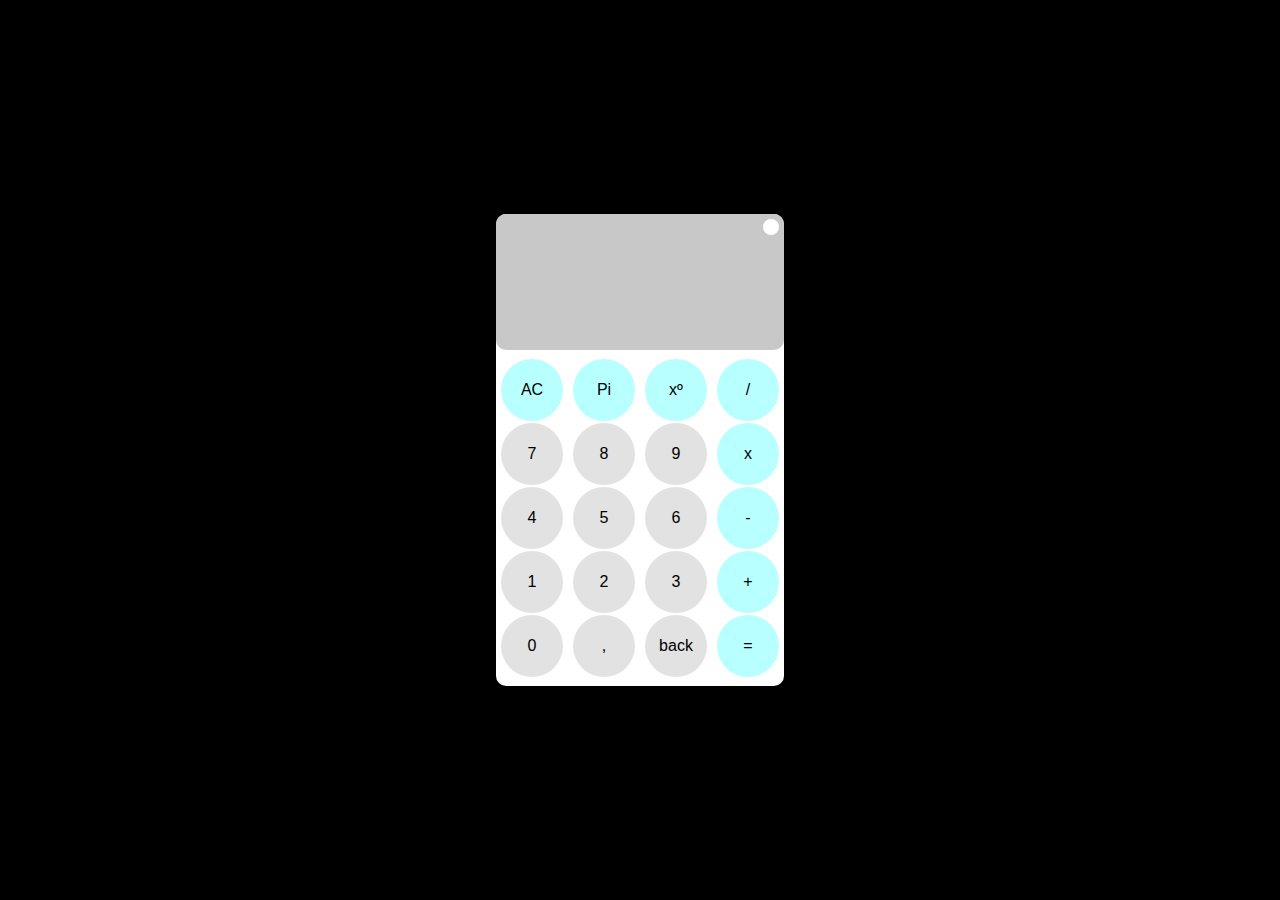
==== index.html @ 68ddb84d "Correção de ortografia" ====
<!DOCTYPE html>
<html>
<head lang="pt-br">
    <meta charset="utf-8" />
    <meta name="viewport" content="width=device-width, initial-scale=1.0" />
    <link href="estilo/header.css" rel="stylesheet" />
    <link href="estilo/sessao1.css" rel="stylesheet" />
    <link href="estilo/sessao2.css" rel="stylesheet" />
    <title>Calculadora Simples</title>
</head>
<body>
    <main class="corpo">
        <section class="sessao1">
            <button onclick="abrirmenu()" onblur="fecharmenu()" class="btnmenu"></button>
            <ul class="menu">
                <li onclick="btntema()">Tema</li>
                <li><a href="mailto:desenvolvedormatheus.dev@gmail.com">Feedback</a></li>
            </ul>
            
            <ul class="menutema">
                <li onclick="temaclaro()" >Claro</li>
                <li onclick="temaescuro()" >Escuro</li>
            </ul>
        
        <p class="entrada" ></p>
        </section>
        <section class="sessao2">
                <div class="item" onclick="limpar()">AC</div>
                <div class="item" onclick="caracter('3.1415')">Pi</div>
                <div class="item" onclick="caracter('**')">xº</div>
                <div class="item" onclick="caracter('/')">/</div>
                <div class="num" onclick="caracter('7')">7</div>
                <div class="num" onclick="caracter('8')">8</div>
                <div class="num" onclick="caracter('9')" >9</div>
                <div class="item" onclick="caracter('*')">x</div>
                <div class="num" onclick="caracter('4')" >4</div>
                <div class="num" onclick="caracter('5')" >5</div>
                <div class="num" onclick="caracter('6')" >6</div>
                <div class="item" onclick="caracter('-')">-</div>
                <div class="num" onclick="caracter('1')" >1</div>
                <div class="num" onclick="caracter('2')" >2</div>
                <div class="num" onclick="caracter('3')" >3</div>
                <div class="item" onclick="caracter('+')" >+</div>
                <div class="num" onclick="caracter('0')" >0</div>
                <div class="num" onclick="caracter('.')" >,</div>
                <div class="num" onclick="apagar()" >back</div>
                <div class="item" onclick="calcular()" >=</div>
        </section>
    </main>
    <script src="Script/script.js"></script>
</body>
</html>
---- estilo/header.css ----
*{
    margin: 0;
    padding: 0;
    list-style: none;
    font-family: 'Segoe UI', Tahoma, Geneva, Verdana, sans-serif;
    outline: none;
    text-decoration: none;
}
body {
    width: 100vw;
    height: 100vh;
    background: #000000;
    display: flex;
    justify-content: center;
    align-items: center;
}
.corpo {
    height: auto;
    width: auto;
    background: #ffffff; /*Tema ----------------------------------------*/
    overflow: hidden;
    border-radius: 10px; 
}
a {
    color: gray;
}
---- estilo/sessao1.css ----
.sessao1 {
    width: 18rem;
    display: flex;
    background: #c8c8c8ff; /*Tema ----------------------------------------*/
    position: relative;
    border-bottom-left-radius: 10px;
    border-bottom-right-radius: 10px;
    margin: 0 0 0.5rem 0;
}
.btnmenu {
    position: absolute;
    right: 0.3rem;
    top: 0.3rem;
    height: 1rem;
    width: 1rem;
    border: none;
    border-radius: 100%;
    background: #ffffff; /*Tema ----------------------------------------*/
    cursor: pointer;
}
.menu, .menutema {
    background: #ffffff; /*Tema ----------------------------------------*/
    display: flex;
    flex-direction: column;
    position: absolute;
    right: -7rem;
    top: 2rem;
    border-radius: 10px;
    transition: 0.4s;
    z-index: 1000;
}
.menutema {
    position: absolute;
    top: 2rem;
}
.menu li, .menutema li {
    padding: 0.5rem 1rem 0.5rem 1rem;
    color: gray; /*Tema ----------------------------------------*/
    border-radius: 10px;
    cursor: pointer;
}
.menu li:hover, .menutema li:hover {
    background: #00ffffff;
}
.entrada {
    background: transparent; /*Tema ----------------------------------------*/
    color: #fff;
    height: 5.5rem;
    margin: 1.5rem 0 1.5rem 0;
    width: 100%;
    text-align: right;
    font-size: 50pt;
    padding: 0 0.3rem 0 0.3rem;
}
---- estilo/sessao2.css ----
.sessao2 {
    height: 20rem;
    width: 18rem;
    display: grid;
    justify-content: space-around;
    align-content: space-around;
    grid-template-columns: auto auto auto auto;
    margin: 0 0 0.5rem 0;
}
.item,.num {
    display: flex;
    align-items: center;
    justify-content: center;
    height: 3.9rem;
    width: 3.9rem;
    background: #0000001d;
    border-radius: 100%;
    transition: 0.1s;
    cursor: pointer;
}
.item {
    background: #00ffff47;
}
.item:hover, .num:hover {
    border-radius: 28px;
}
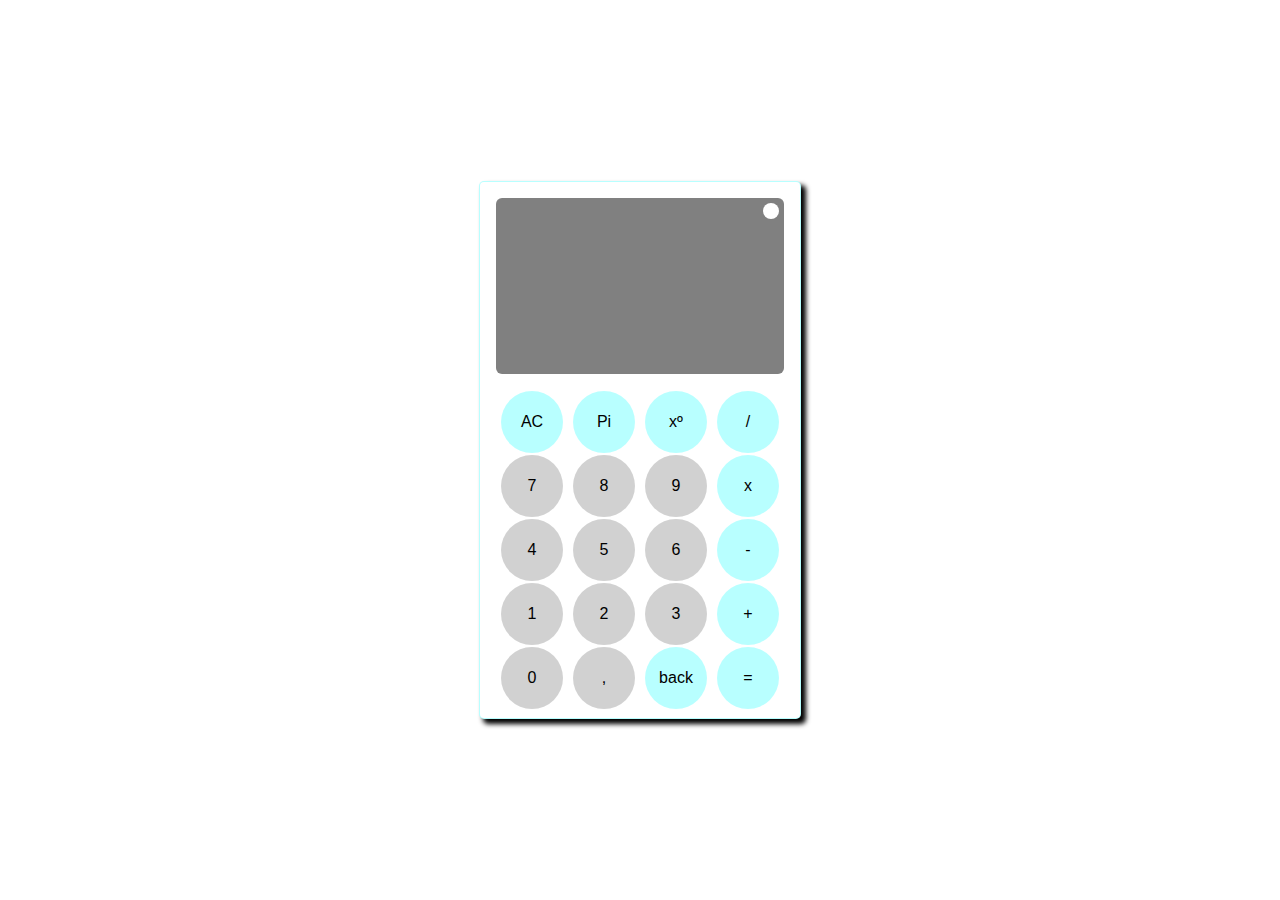
==== commit 1220c861: "3.0" ====
--- a/index.html
+++ b/index.html
@@ -3,6 +3,9 @@
 <head lang="pt-br">
     <meta charset="utf-8" />
     <meta name="viewport" content="width=device-width, initial-scale=1.0" />
+    <meta name="keywords" content="Calculadora simples, exemplo de Calculadora, Calculadora com eval(), Calculadora inspirada na do android motorola">
+    <meta name="description" content="Calculadora Simples inspirada na calculadora do android motorola">
+    <meta name="author" content="Matheus P. Souza ">
     <link href="estilo/header.css" rel="stylesheet" />
     <link href="estilo/sessao1.css" rel="stylesheet" />
     <link href="estilo/sessao2.css" rel="stylesheet" />
@@ -43,7 +46,7 @@
                 <div class="item" onclick="caracter('+')" >+</div>
                 <div class="num" onclick="caracter('0')" >0</div>
                 <div class="num" onclick="caracter('.')" >,</div>
-                <div class="num" onclick="apagar()" >back</div>
+                <div class="item" onclick="apagar()" >back</div>
                 <div class="item" onclick="calcular()" >=</div>
         </section>
     </main>
--- a/estilo/header.css
+++ b/estilo/header.css
@@ -5,11 +5,12 @@
     font-family: 'Segoe UI', Tahoma, Geneva, Verdana, sans-serif;
     outline: none;
     text-decoration: none;
+    box-sizing: border-box;
 }
 body {
     width: 100vw;
     height: 100vh;
-    background: #000000;
+    background: #ffffff;
     display: flex;
     justify-content: center;
     align-items: center;
@@ -19,8 +20,13 @@
     width: auto;
     background: #ffffff; /*Tema ----------------------------------------*/
     overflow: hidden;
-    border-radius: 10px; 
+    border: 1px solid rgba(0, 255, 255, 0.278);
+    border-radius: 5px;
+    box-shadow: 0.3rem 0.3rem 0.3rem #000;
+    display: flex;
+    flex-direction: column;
+    align-items: center;
 }
 a {
-    color: gray;
+    color: #808080;
 }--- a/estilo/sessao1.css
+++ b/estilo/sessao1.css
@@ -1,11 +1,10 @@
 .sessao1 {
     width: 18rem;
     display: flex;
-    background: #c8c8c8ff; /*Tema ----------------------------------------*/
+    background: #808080; /*Tema ----------------------------------------*/
     position: relative;
-    border-bottom-left-radius: 10px;
-    border-bottom-right-radius: 10px;
-    margin: 0 0 0.5rem 0;
+    border-radius: 6px;
+    margin: 1rem;
 }
 .btnmenu {
     position: absolute;
@@ -45,10 +44,9 @@
 .entrada {
     background: transparent; /*Tema ----------------------------------------*/
     color: #fff;
-    height: 5.5rem;
+    min-height: 8rem;
+    width: 18rem;
     margin: 1.5rem 0 1.5rem 0;
-    width: 100%;
     text-align: right;
     font-size: 50pt;
-    padding: 0 0.3rem 0 0.3rem;
 }--- a/estilo/sessao2.css
+++ b/estilo/sessao2.css
@@ -13,13 +13,13 @@
     justify-content: center;
     height: 3.9rem;
     width: 3.9rem;
-    background: #0000001d;
+    background: #8080805c;
     border-radius: 100%;
     transition: 0.1s;
     cursor: pointer;
 }
 .item {
-    background: #00ffff47;
+    background: rgba(0, 255, 255, 0.278);
 }
 .item:hover, .num:hover {
     border-radius: 28px;
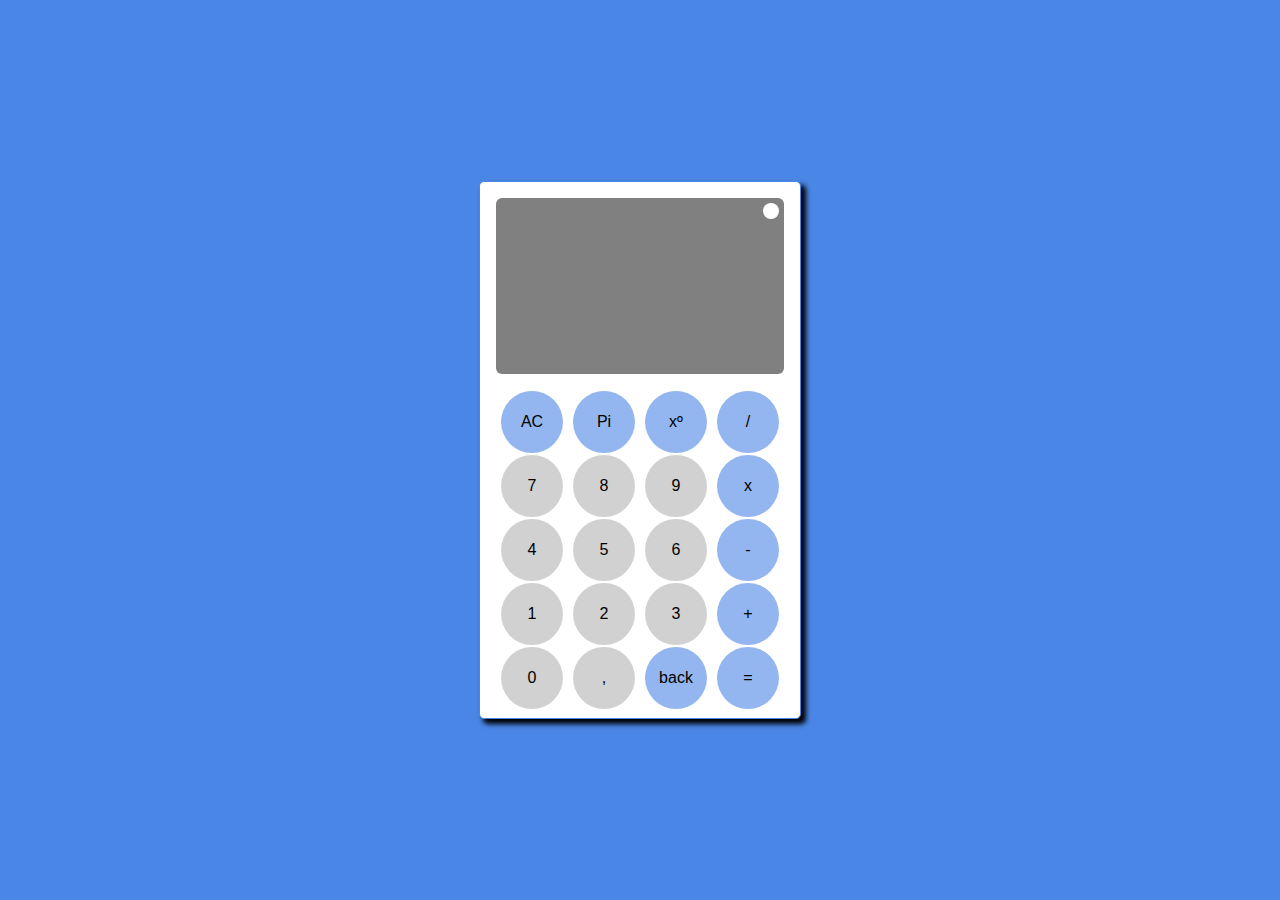
==== commit 76138472: "3.1" ====
--- a/index.html
+++ b/index.html
@@ -4,12 +4,14 @@
     <meta charset="utf-8" />
     <meta name="viewport" content="width=device-width, initial-scale=1.0" />
     <meta name="keywords" content="Calculadora simples, exemplo de Calculadora, Calculadora com eval(), Calculadora inspirada na do android motorola">
-    <meta name="description" content="Calculadora Simples inspirada na calculadora do android motorola">
-    <meta name="author" content="Matheus P. Souza ">
+    <meta name="description" content="Calculadora Simples inspirada na calculadora do android motorola" />
+    <meta name="author" content="Matheus P. Souza " />
+    <link rel="shortcut icon" href="ico.png" />
+    <link href="estilo/geral.css" rel="stylesheet" />
     <link href="estilo/header.css" rel="stylesheet" />
     <link href="estilo/sessao1.css" rel="stylesheet" />
     <link href="estilo/sessao2.css" rel="stylesheet" />
-    <title>Calculadora Simples</title>
+    <title>Calculadora</title>
 </head>
 <body>
     <main class="corpo">
@@ -19,13 +21,11 @@
                 <li onclick="btntema()">Tema</li>
                 <li><a href="mailto:desenvolvedormatheus.dev@gmail.com">Feedback</a></li>
             </ul>
-            
             <ul class="menutema">
                 <li onclick="temaclaro()" >Claro</li>
                 <li onclick="temaescuro()" >Escuro</li>
             </ul>
-        
-        <p class="entrada" ></p>
+            <p class="entrada" ></p>
         </section>
         <section class="sessao2">
                 <div class="item" onclick="limpar()">AC</div>
--- a/estilo/geral.css
+++ b/estilo/geral.css
@@ -0,0 +1,11 @@
+*{
+    margin: 0; padding: 0;
+    font-family: 'Segoe UI', Tahoma, Geneva, Verdana, sans-serif;
+    list-style: none; outline: none; text-decoration: none;
+    box-sizing: border-box;
+}
+body {
+    width: 100vw; height: 100vh;
+    display: flex; justify-content: center; align-items: center;
+    background: #4A86E5;
+}--- a/estilo/header.css
+++ b/estilo/header.css
@@ -1,32 +1,8 @@
-*{
-    margin: 0;
-    padding: 0;
-    list-style: none;
-    font-family: 'Segoe UI', Tahoma, Geneva, Verdana, sans-serif;
-    outline: none;
-    text-decoration: none;
-    box-sizing: border-box;
+.corpo {
+    background: #ffffff; /*Tema ----------------------------------------*/
+    display: flex; flex-direction: column; align-items: center;
+    border: 1px solid #4A86E5; border-radius: 5px;
+    height: auto; width: auto; overflow: hidden;
+    box-shadow: 0.3rem 0.3rem 0.3rem #000;
 }
-body {
-    width: 100vw;
-    height: 100vh;
-    background: #ffffff;
-    display: flex;
-    justify-content: center;
-    align-items: center;
-}
-.corpo {
-    height: auto;
-    width: auto;
-    background: #ffffff; /*Tema ----------------------------------------*/
-    overflow: hidden;
-    border: 1px solid rgba(0, 255, 255, 0.278);
-    border-radius: 5px;
-    box-shadow: 0.3rem 0.3rem 0.3rem #000;
-    display: flex;
-    flex-direction: column;
-    align-items: center;
-}
-a {
-    color: #808080;
-}+a { color: #4A86E5; }
--- a/estilo/sessao1.css
+++ b/estilo/sessao1.css
@@ -1,52 +1,35 @@
 .sessao1 {
-    width: 18rem;
-    display: flex;
     background: #808080; /*Tema ----------------------------------------*/
-    position: relative;
-    border-radius: 6px;
-    margin: 1rem;
+    position: relative; display: flex;
+    width: 18rem; margin: 1rem; border-radius: 6px;
 }
 .btnmenu {
-    position: absolute;
-    right: 0.3rem;
-    top: 0.3rem;
-    height: 1rem;
-    width: 1rem;
-    border: none;
-    border-radius: 100%;
     background: #ffffff; /*Tema ----------------------------------------*/
+    position: absolute; right: 0.3rem; top: 0.3rem;
+    height: 1rem; width: 1rem;
+    border: none; border-radius: 100%;
     cursor: pointer;
 }
 .menu, .menutema {
     background: #ffffff; /*Tema ----------------------------------------*/
-    display: flex;
-    flex-direction: column;
-    position: absolute;
-    right: -7rem;
-    top: 2rem;
+    display: flex; flex-direction: column;
+    position: absolute; right: -7rem; top: 2rem;
+    transition: 0.4s; z-index: 1000;
     border-radius: 10px;
-    transition: 0.4s;
-    z-index: 1000;
 }
-.menutema {
-    position: absolute;
-    top: 2rem;
-}
+.menutema { position: absolute; top: 2rem; }
+
 .menu li, .menutema li {
+    color: gray; /*Tema ----------------------------------------*/
     padding: 0.5rem 1rem 0.5rem 1rem;
-    color: gray; /*Tema ----------------------------------------*/
-    border-radius: 10px;
-    cursor: pointer;
+    border-radius: 10px; cursor: pointer;
 }
 .menu li:hover, .menutema li:hover {
-    background: #00ffffff;
+    background: #4a85e527;
 }
 .entrada {
     background: transparent; /*Tema ----------------------------------------*/
-    color: #fff;
-    min-height: 8rem;
-    width: 18rem;
+    text-align: right; font-size: 50pt; color: #fff;
+    min-height: 8rem; width: 18rem;
     margin: 1.5rem 0 1.5rem 0;
-    text-align: right;
-    font-size: 50pt;
 }--- a/estilo/sessao2.css
+++ b/estilo/sessao2.css
@@ -1,26 +1,18 @@
 .sessao2 {
-    height: 20rem;
-    width: 18rem;
-    display: grid;
-    justify-content: space-around;
-    align-content: space-around;
+    display: grid; justify-content: space-around; align-content: space-around;
     grid-template-columns: auto auto auto auto;
+    height: 20rem; width: 18rem;
     margin: 0 0 0.5rem 0;
 }
 .item,.num {
-    display: flex;
-    align-items: center;
-    justify-content: center;
-    height: 3.9rem;
-    width: 3.9rem;
-    background: #8080805c;
-    border-radius: 100%;
+    height: 3.9rem; width: 3.9rem;
+    display: flex; align-items: center; justify-content: center;
+    background: #8080805c; border-radius: 100%;
     transition: 0.1s;
     cursor: pointer;
 }
-.item {
-    background: rgba(0, 255, 255, 0.278);
-}
+.item { background: #4a85e598; }
+
 .item:hover, .num:hover {
     border-radius: 28px;
 }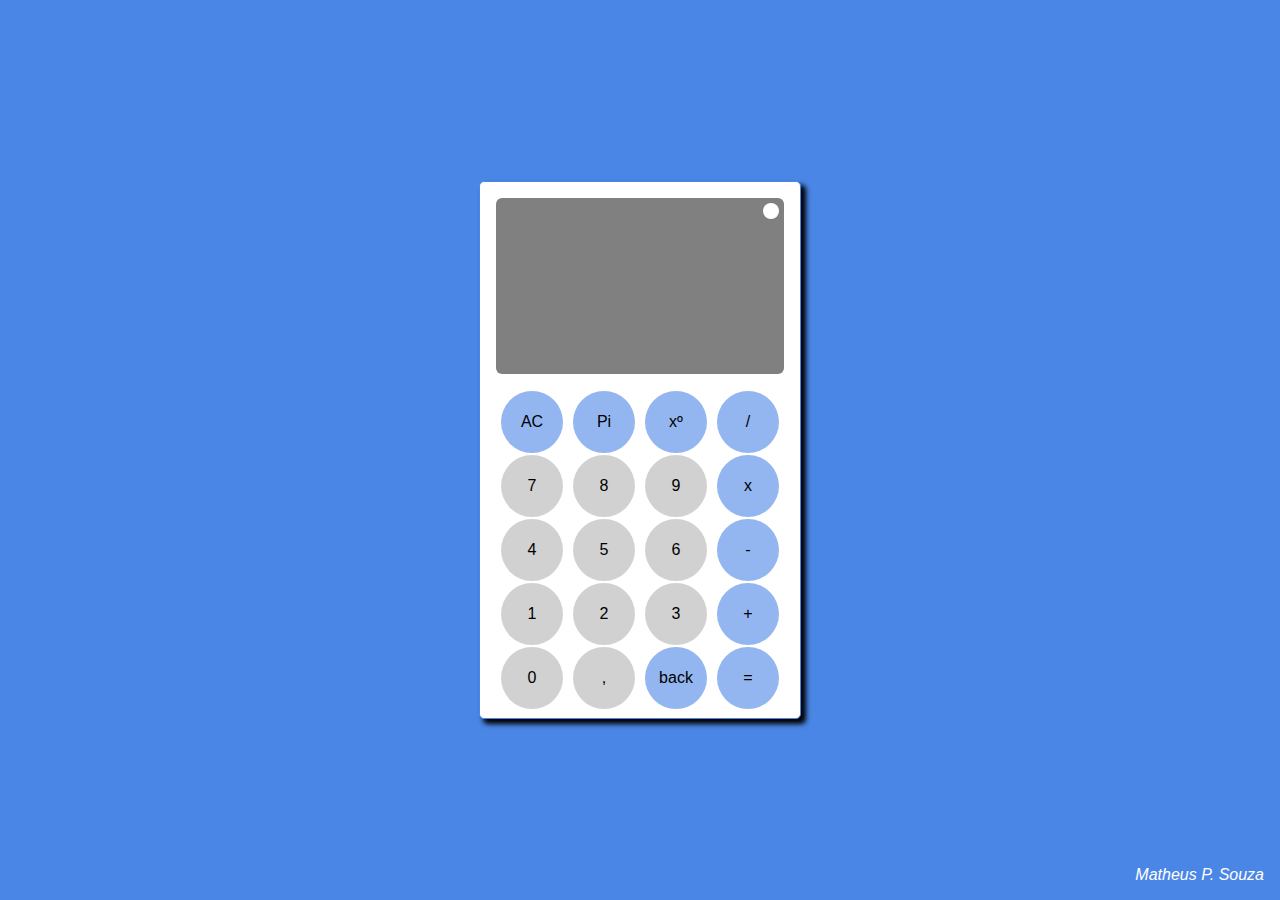
==== commit c5a742c7: "3.2" ====
--- a/index.html
+++ b/index.html
@@ -50,6 +50,10 @@
                 <div class="item" onclick="calcular()" >=</div>
         </section>
     </main>
+    <footer>
+        <a href="https://github.com/desenvolvedormatheus" target="_blank"><i>Matheus P. Souza</i></a>
+    </footer>
+
     <script src="Script/script.js"></script>
 </body>
 </html>
--- a/estilo/geral.css
+++ b/estilo/geral.css
@@ -8,4 +8,13 @@
     width: 100vw; height: 100vh;
     display: flex; justify-content: center; align-items: center;
     background: #4A86E5;
+    position: relative;
+}
+footer{
+    position: absolute;
+    bottom: 1rem;
+    right: 1rem;
+}
+footer a{
+    color: #fff;
 }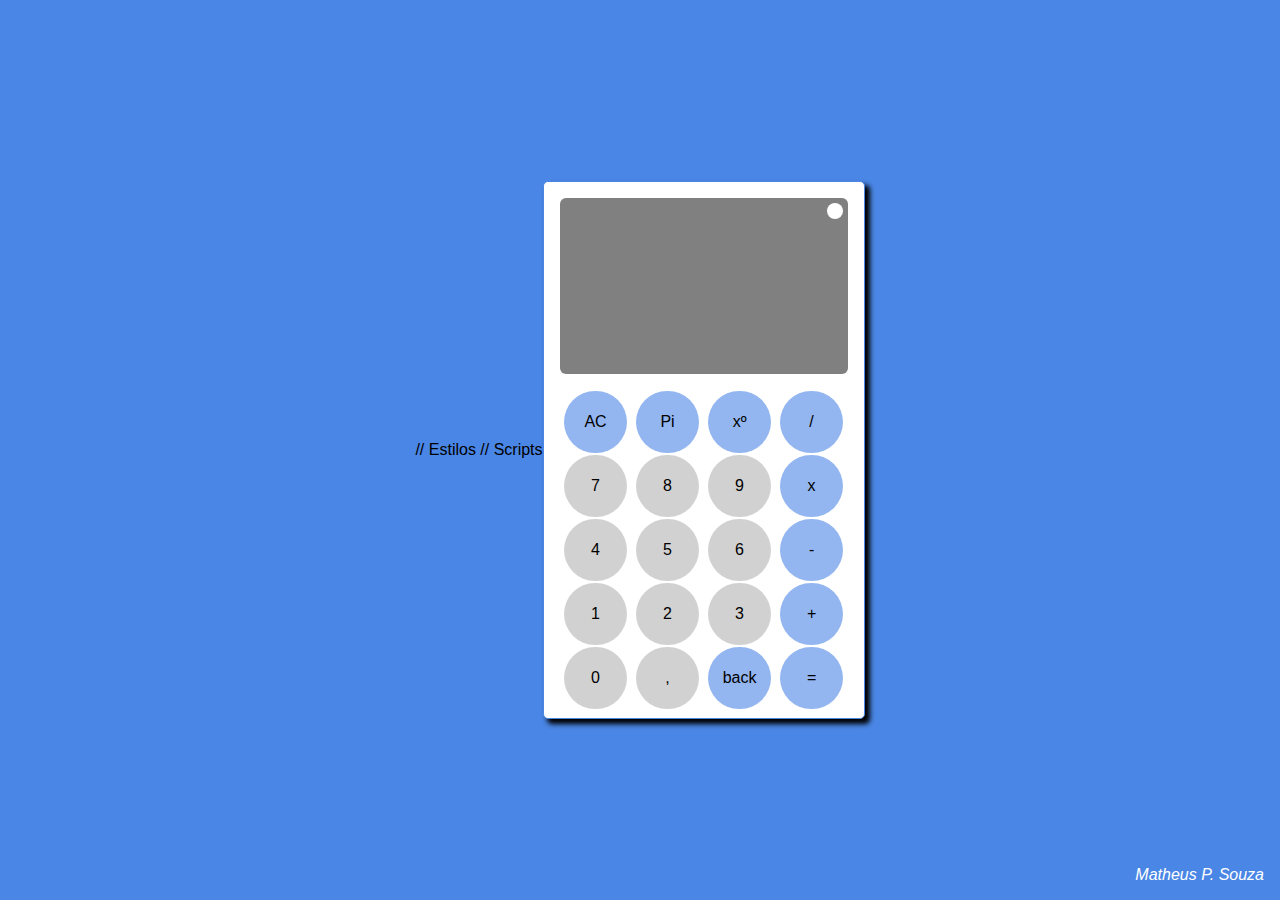
==== commit 84c865ed: "Correção de teste no VSCode Github" ====
--- a/index.html
+++ b/index.html
@@ -5,12 +5,15 @@
     <meta name="viewport" content="width=device-width, initial-scale=1.0" />
     <meta name="keywords" content="Calculadora simples, exemplo de Calculadora, Calculadora com eval(), Calculadora inspirada na do android motorola">
     <meta name="description" content="Calculadora Simples inspirada na calculadora do android motorola" />
-    <meta name="author" content="Matheus P. Souza " />
+    <meta name="author" content="Matheus P. Souza" />
     <link rel="shortcut icon" href="ico.png" />
+    // Estilos
     <link href="estilo/geral.css" rel="stylesheet" />
     <link href="estilo/header.css" rel="stylesheet" />
     <link href="estilo/sessao1.css" rel="stylesheet" />
     <link href="estilo/sessao2.css" rel="stylesheet" />
+    // Scripts
+    <script src="Script/script.js" defer></script>
     <title>Calculadora</title>
 </head>
 <body>
@@ -53,7 +56,5 @@
     <footer>
         <a href="https://github.com/desenvolvedormatheus" target="_blank"><i>Matheus P. Souza</i></a>
     </footer>
-
-    <script src="Script/script.js"></script>
 </body>
 </html>
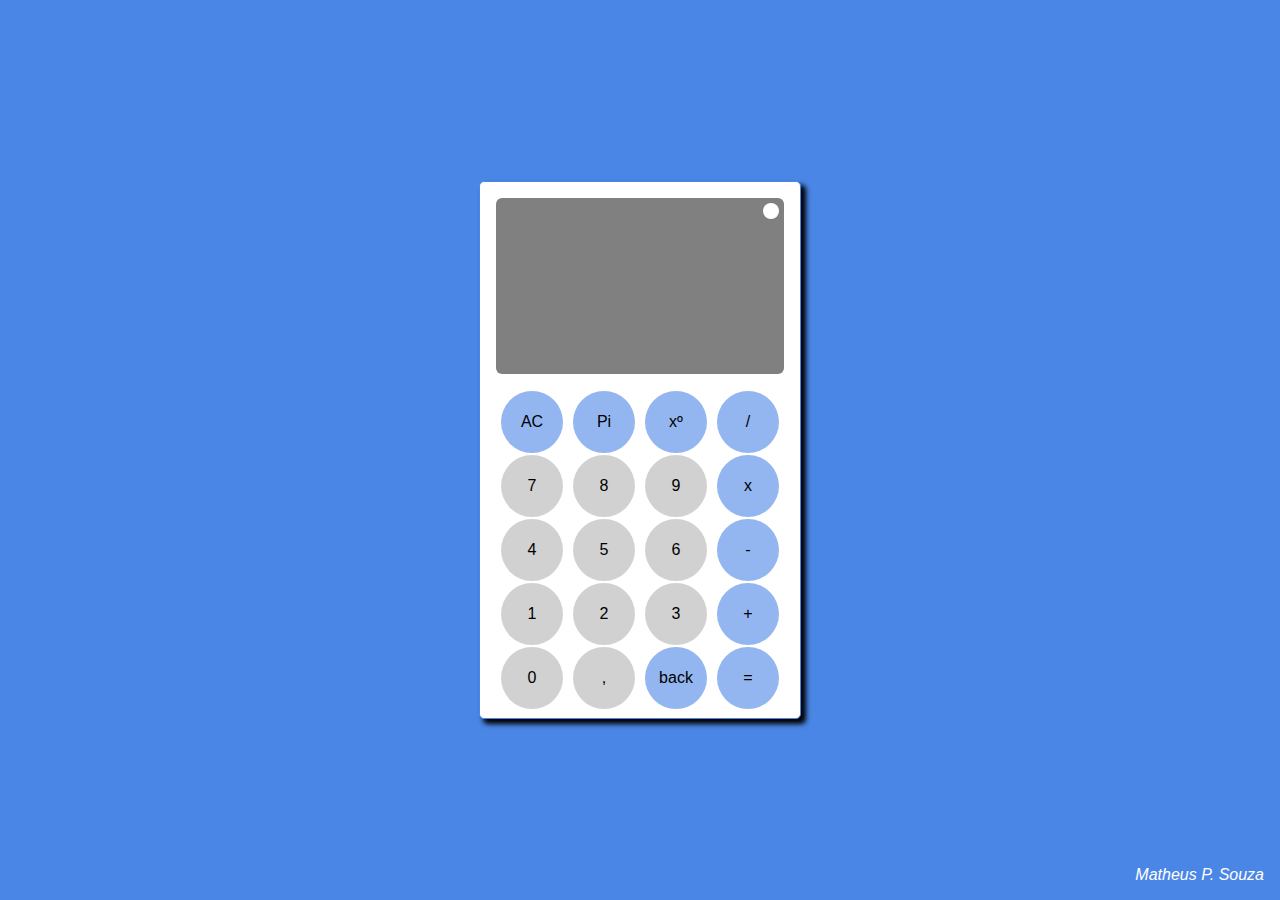
==== commit abdfd38e: "Refatoração de codigo antigo" ====
--- a/index.html
+++ b/index.html
@@ -7,12 +7,12 @@
     <meta name="description" content="Calculadora Simples inspirada na calculadora do android motorola" />
     <meta name="author" content="Matheus P. Souza" />
     <link rel="shortcut icon" href="ico.png" />
-    // Estilos
+    <!-- Estilos -->
     <link href="estilo/geral.css" rel="stylesheet" />
     <link href="estilo/header.css" rel="stylesheet" />
     <link href="estilo/sessao1.css" rel="stylesheet" />
     <link href="estilo/sessao2.css" rel="stylesheet" />
-    // Scripts
+    <!-- Scripts -->
     <script src="Script/script.js" defer></script>
     <title>Calculadora</title>
 </head>
